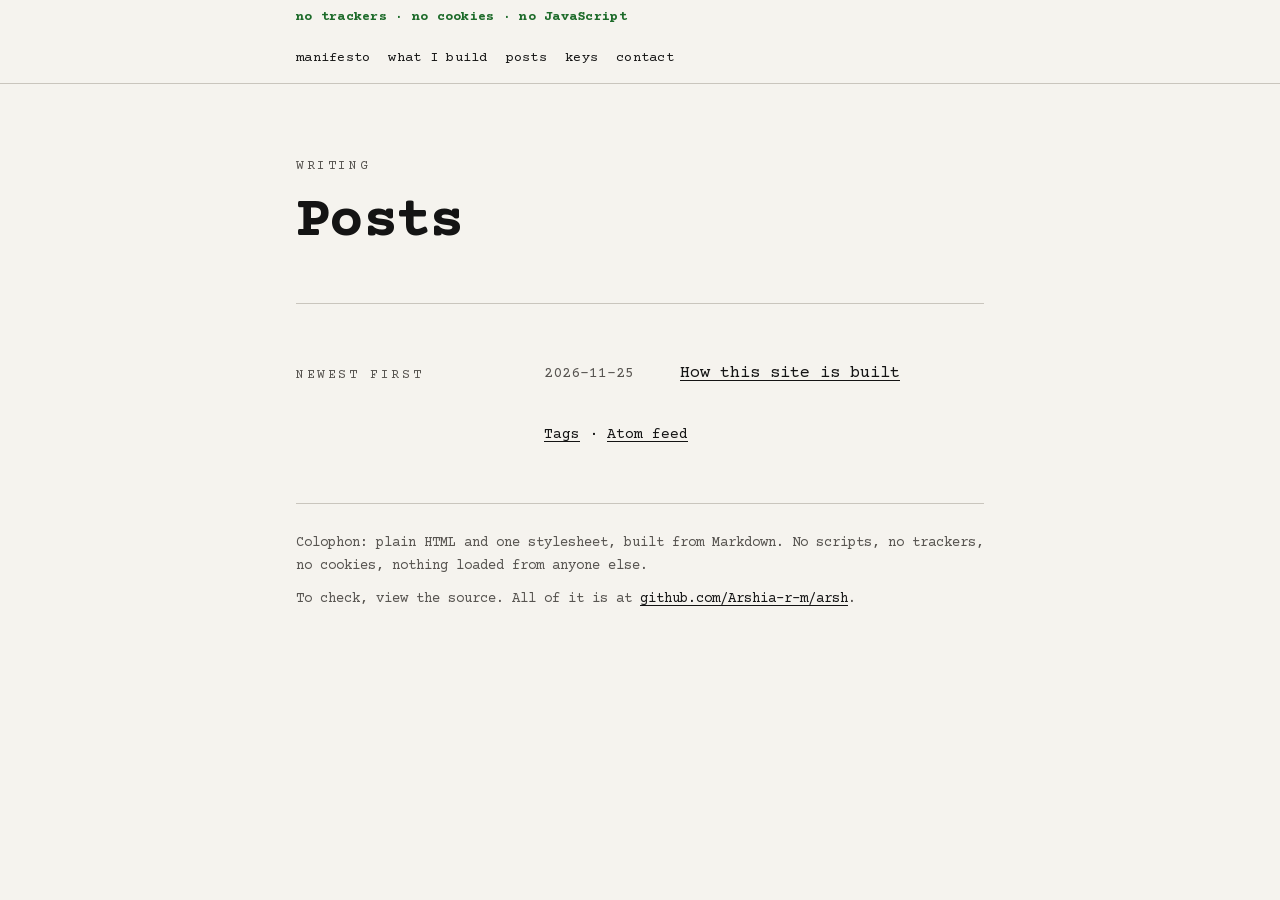
==== posts/index.html @ ef710fef "Build of f8624a9292fa55fa40d5135161ce73d1a7585f95" ====
<!doctype html>
<html lang="en">
<head>
<meta charset="utf-8">
<meta name="viewport" content="width=device-width, initial-scale=1">
<meta http-equiv="Content-Security-Policy" content="default-src 'none'; style-src 'self'; img-src 'self' data:; font-src 'self'; base-uri 'none'; form-action 'none'">

<title>Posts — Arsh</title>
<meta name="description" content="Everything Arsh has written, newest first.">
<link rel="icon" href="data:,">
<link rel="stylesheet" href="/style.css">
<link rel="alternate" type="application/atom+xml" title="Arsh: posts" href="/atom.xml">
</head>
<body>
<!-- You are reading the source. Good instinct. There are no scripts on this site, and every page refuses to run any: see Content-Security-Policy in the head. -->
<a class="skip" href="#main">Skip to content</a>

<header class="bar">
  <div class="wrap">
    <p class="promise">no trackers · no cookies · no JavaScript</p>
    
    <nav aria-label="Site">
      <a href="/#manifesto">manifesto</a>
      <a href="/#build">what I build</a>
      <a href="/posts/">posts</a>
      <a href="/#keys">keys</a>
      <a href="/#contact">contact</a>
    </nav>
    
  </div>
</header>

<main id="main" class="wrap" tabindex="-1">

  <section class="page-head">
    <p class="kicker">Writing</p>
    <h1>Posts</h1>
  </section>

  <section class="sec">
    <h2>Newest first</h2>
    <div>
      
      <ul class="postlist">
        
        <li><time datetime="2026-11-25">2026-11-25</time><a href="/posts/how-this-site-is-built/">How this site is built</a></li>
        
      </ul>
      
      <p class="more"><a href="/tags/">Tags</a> · <a href="/atom.xml">Atom feed</a></p>
    </div>
  </section>


  <footer class="colophon">
    
    <noscript><p class="allthere">You are seeing everything. There is nothing to enable.</p></noscript>
    <p>Colophon: plain HTML and one stylesheet, built from Markdown. No scripts, no trackers, no cookies, nothing loaded from anyone else.</p>
    <p>To check, view the source. All of it is at <a href="https://github.com/Arshia-r-m/arsh">github.com/Arshia-r-m/arsh</a>.</p>
    
  </footer>
</main>
</body>
</html>
---- style.css ----
/* Courier Prime (latin subset), SIL Open Font License. Served from this site, nothing loaded from anyone else. */
@font-face{font-family:'Courier Prime';font-style:normal;font-weight:400;font-display:swap;src:url(/fonts/courier-prime-regular.woff2) format('woff2')}
@font-face{font-family:'Courier Prime';font-style:normal;font-weight:700;font-display:swap;src:url(/fonts/courier-prime-bold.woff2) format('woff2')}
@font-face{font-family:'Courier Prime';font-style:italic;font-weight:400;font-display:swap;src:url(/fonts/courier-prime-italic.woff2) format('woff2')}
:root{
  --bg:#0A0A0A;--ink:#F2F2F2;--muted:#A8A8A8;--rule:#3A3A3A;
  --accent:#8FE388;--accent-ink:#8FE388;
  --font-mono:"Courier Prime","Courier New",Courier,monospace;
  --space:8px;--radius:0px;--motion:0ms;--measure:34rem;
}
@media (prefers-color-scheme:light){
  :root{--bg:#F5F3EE;--ink:#141414;--muted:#575450;--rule:#C9C5BD;--accent:#1D6B2A;--accent-ink:#1D6B2A}
}
*{box-sizing:border-box}
html{-webkit-text-size-adjust:100%}
body{margin:0;background:var(--bg);color:var(--ink);font:400 17px/1.6 var(--font-mono);-webkit-font-smoothing:antialiased}
h1,h2,h3,p,ul,ol,blockquote,dl{margin:0}
ul,ol{padding:0;list-style:none}
a{color:var(--ink);text-decoration:underline;text-decoration-thickness:1px;text-underline-offset:3px}
a:hover{text-decoration-thickness:2px}
.wrap{max-width:46rem;margin:0 auto;padding:0 24px}
.skip{position:absolute;left:-999px;top:0;z-index:1;padding:8px 12px;background:var(--ink);color:var(--bg)}
.skip:focus{left:8px;top:8px}

/* header line */
.bar{border-bottom:1px solid var(--rule)}
.bar .wrap{display:flex;flex-wrap:wrap;justify-content:space-between;align-items:baseline;gap:8px 24px;padding-top:7px;padding-bottom:3px;font-size:13.5px;letter-spacing:.02em}
.promise{color:var(--accent-ink);font-weight:700}
.bar nav{display:flex;flex-wrap:wrap;gap:18px}
.bar nav a{display:inline-block;padding:11px 0;text-decoration:none}
.bar nav a:hover{text-decoration:underline}
@media (max-width:480px){.bar nav{gap:0 14px}.bar nav a{padding:8px 0}}

/* opening */
.hero{padding:88px 0 72px}
.kicker{font-size:13px;letter-spacing:.2em;text-transform:uppercase;color:var(--muted)}
.hero h1{margin-top:14px;font-size:clamp(40px,7.4vw,76px);line-height:1.08;letter-spacing:-.03em;font-weight:700;max-width:14ch}
.lede{margin-top:24px;font-size:clamp(18px,2.4vw,22px);line-height:1.45;color:var(--muted);max-width:var(--measure)}

/* sections: a small label on the left, the content on the right */
.sec{padding:56px 0;border-top:1px solid var(--rule);display:grid;grid-template-columns:minmax(0,1fr) minmax(0,2.2fr);gap:16px 48px}
h2{font-size:13px;letter-spacing:.2em;text-transform:uppercase;color:var(--muted);font-weight:400;padding-top:5px}
@media (max-width:640px){.sec{grid-template-columns:minmax(0,1fr);gap:20px;padding:44px 0}}

/* manifesto */
.creed li{position:relative;padding:14px 0 14px 56px;border-top:1px solid var(--rule);font-size:19px;line-height:1.45}
.creed li:first-child{border-top:0;padding-top:0}
.creed li::before{content:attr(data-n);position:absolute;left:0;top:14px;font-size:15px;color:var(--muted)}
.creed li:first-child::before{top:0}
blockquote{margin-top:40px;padding-left:18px;border-left:3px solid var(--accent);font-size:20px;line-height:1.4;font-style:italic}
blockquote cite{display:block;margin-top:10px;font-style:normal;font-size:14px;line-height:1.6;color:var(--muted)}

/* what I build */
.areas>div{display:grid;grid-template-columns:minmax(110px,150px) minmax(0,1fr);gap:16px;padding:18px 0;border-top:1px solid var(--rule)}
.areas>div:first-child{border-top:0;padding-top:0}
.areas dt{font-weight:700}
@media (max-width:480px){.areas>div{grid-template-columns:minmax(0,1fr);gap:4px}}
.soon{margin-top:22px;font-size:15px;line-height:1.6;color:var(--muted)}
.prose{font-size:18px;line-height:1.6;max-width:var(--measure)}
.prose + .prose{margin-top:14px}

/* colophon */
.colophon{border-top:1px solid var(--rule);padding:28px 0 56px;font-size:14px;line-height:1.65;color:var(--muted)}
.colophon p + p{margin-top:10px}
.colophon .allthere{color:var(--accent-ink);font-weight:700}

/* 404 */
.missing{padding:96px 0 88px}
.code{font-size:clamp(72px,16vw,160px);line-height:1;letter-spacing:-.04em;font-weight:700;color:var(--muted)}
.missing h1{margin-top:18px;font-size:clamp(34px,5.6vw,58px);line-height:1.1;max-width:none}
.missing .prose{margin-top:22px;font-size:19px;line-height:1.5;color:var(--muted)}
.back{display:inline-block;margin-top:30px;font-size:17px}

/* post lists (home "Writing", /posts/, tag pages) */
.postlist li{display:grid;grid-template-columns:minmax(104px,120px) minmax(0,1fr);gap:16px;padding:14px 0;border-top:1px solid var(--rule)}
.postlist li:first-child{border-top:0;padding-top:0}
.postlist time,.postlist span{color:var(--muted);font-size:15px;padding-top:2px}
@media (max-width:480px){.postlist li{grid-template-columns:minmax(0,1fr);gap:2px}}
.more{margin-top:22px;font-size:15px}
.page-head{padding:72px 0 48px}
.page-head h1{margin-top:14px;font-size:clamp(34px,5.6vw,58px);line-height:1.1;max-width:none}

/* a single post */
.post{padding:72px 0 56px}
.post h1{margin-top:14px;font-size:clamp(32px,5.2vw,52px);line-height:1.1;max-width:none}
.meta{margin-top:18px;font-size:14px;color:var(--muted)}
.meta a{color:var(--muted)}
.body{margin-top:44px;font-size:18px;line-height:1.65;max-width:var(--measure)}
.body>*+*{margin-top:1.1em}
.body h2{margin-top:2em;padding-top:0;font-size:22px;letter-spacing:-.01em;text-transform:none;color:var(--ink);font-weight:700}
.body h3{margin-top:1.6em;font-size:19px;font-weight:700}
.body ul{list-style:square;padding-left:1.4em}
.body ol{list-style:decimal;padding-left:1.6em}
.body li+li{margin-top:.4em}
.body blockquote{margin-top:1.4em;font-size:18px}
.body code{font-family:var(--font-mono);font-size:.94em;border:1px solid var(--rule);padding:0 .25em}
.body pre{overflow-x:auto;padding:14px 16px;border:1px solid var(--rule);font-size:15px;line-height:1.5}
.body pre code{border:0;padding:0;font-size:inherit}
.body img{max-width:100%;height:auto}
.body hr{border:0;border-top:1px solid var(--rule);margin:2em 0}
.body table{border-collapse:collapse;font-size:16px}
.body th,.body td{border:1px solid var(--rule);padding:6px 10px;text-align:left}
.post-foot{margin-top:56px;padding-top:20px;border-top:1px solid var(--rule);font-size:15px}
h1{font-weight:700;letter-spacing:-.03em}
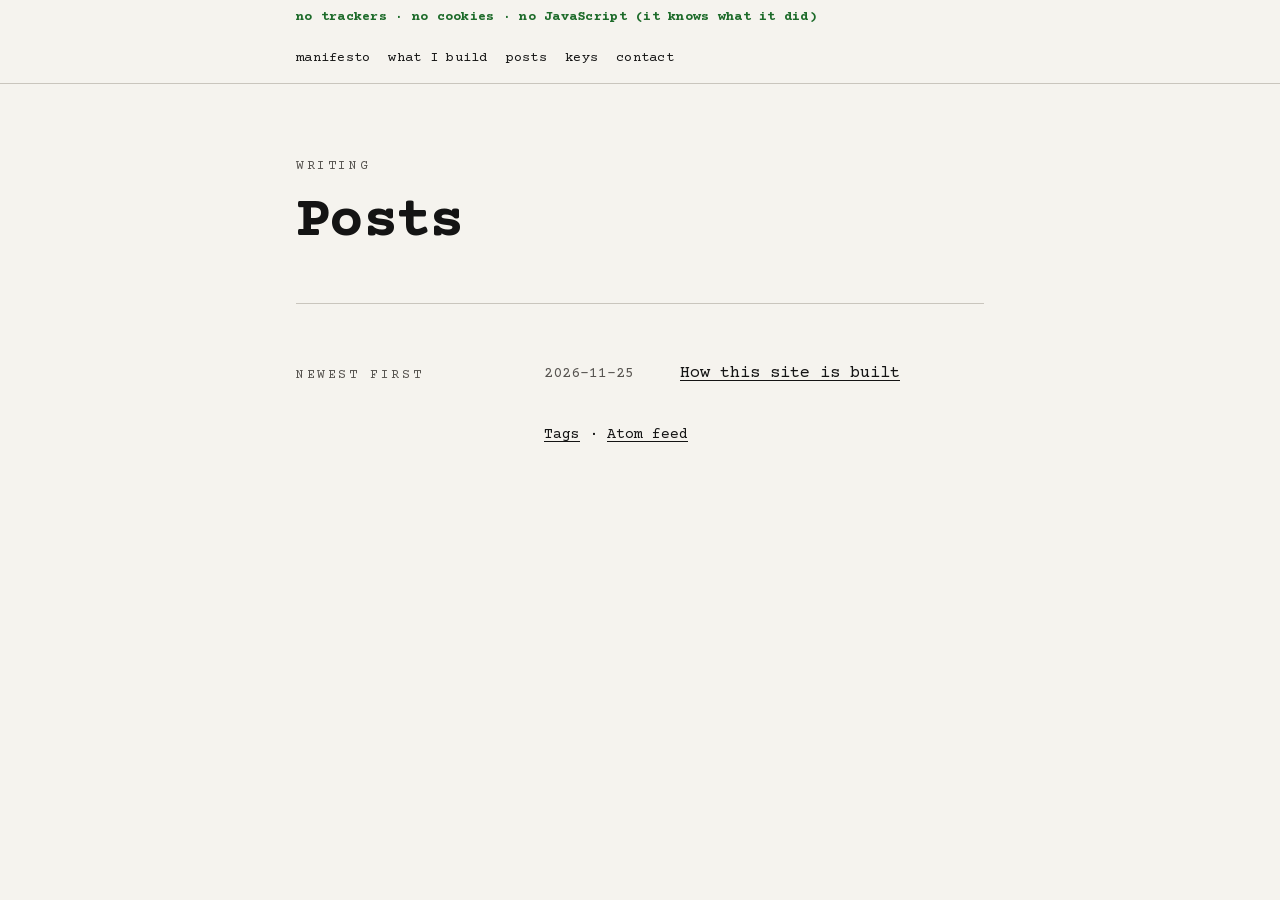
==== commit e58dad1e: "Build of aa2bf23e29f2f0df0527e1c58cfeb35c7fbd3eae" ====
--- a/posts/index.html
+++ b/posts/index.html
@@ -17,7 +17,7 @@
 
 <header class="bar">
   <div class="wrap">
-    <p class="promise">no trackers · no cookies · no JavaScript</p>
+    <p class="promise">no trackers · no cookies · no JavaScript (it knows what it did)</p>
     
     <nav aria-label="Site">
       <a href="/#manifesto">manifesto</a>
@@ -52,13 +52,7 @@
   </section>
 
 
-  <footer class="colophon">
-    
-    <noscript><p class="allthere">You are seeing everything. There is nothing to enable.</p></noscript>
-    <p>Colophon: plain HTML and one stylesheet, built from Markdown. No scripts, no trackers, no cookies, nothing loaded from anyone else.</p>
-    <p>To check, view the source. All of it is at <a href="https://github.com/Arshia-r-m/arsh">github.com/Arshia-r-m/arsh</a>.</p>
-    
-  </footer>
+  <noscript><p class="nojs">You turned JavaScript off. So did we. Great minds.</p></noscript>
 </main>
 </body>
 </html>
--- a/style.css
+++ b/style.css
@@ -54,15 +54,14 @@
 .areas>div{display:grid;grid-template-columns:minmax(110px,150px) minmax(0,1fr);gap:16px;padding:18px 0;border-top:1px solid var(--rule)}
 .areas>div:first-child{border-top:0;padding-top:0}
 .areas dt{font-weight:700}
+.areas dd{margin:0}
 @media (max-width:480px){.areas>div{grid-template-columns:minmax(0,1fr);gap:4px}}
 .soon{margin-top:22px;font-size:15px;line-height:1.6;color:var(--muted)}
 .prose{font-size:18px;line-height:1.6;max-width:var(--measure)}
 .prose + .prose{margin-top:14px}
 
-/* colophon */
-.colophon{border-top:1px solid var(--rule);padding:28px 0 56px;font-size:14px;line-height:1.65;color:var(--muted)}
-.colophon p + p{margin-top:10px}
-.colophon .allthere{color:var(--accent-ink);font-weight:700}
+/* shown only when JavaScript is disabled */
+.nojs{border-top:1px solid var(--rule);padding:28px 0 56px;font-size:14px;line-height:1.65;color:var(--accent-ink);font-weight:700}
 
 /* 404 */
 .missing{padding:96px 0 88px}
@@ -84,7 +83,7 @@
 .post{padding:72px 0 56px}
 .post h1{margin-top:14px;font-size:clamp(32px,5.2vw,52px);line-height:1.1;max-width:none}
 .meta{margin-top:18px;font-size:14px;color:var(--muted)}
-.meta a{color:var(--muted)}
+.meta a{color:var(--muted);white-space:nowrap}
 .body{margin-top:44px;font-size:18px;line-height:1.65;max-width:var(--measure)}
 .body>*+*{margin-top:1.1em}
 .body h2{margin-top:2em;padding-top:0;font-size:22px;letter-spacing:-.01em;text-transform:none;color:var(--ink);font-weight:700}
